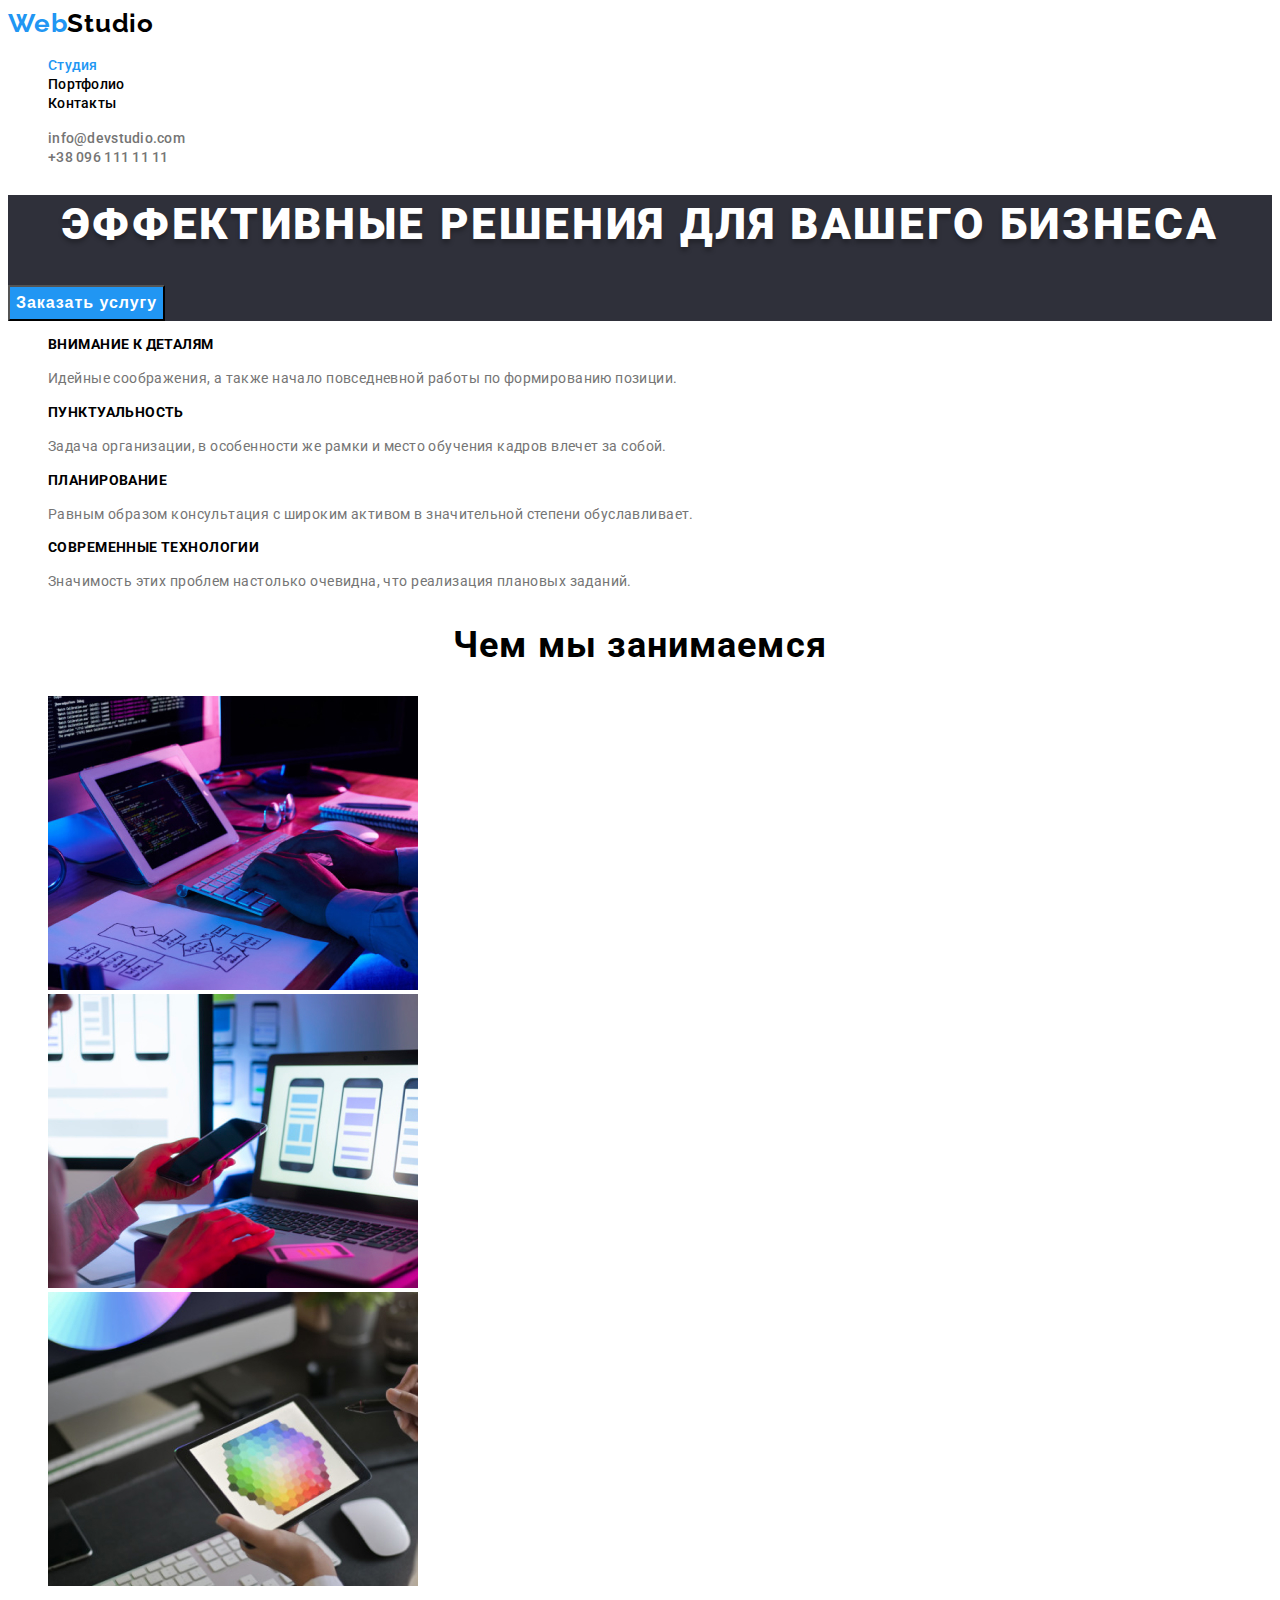
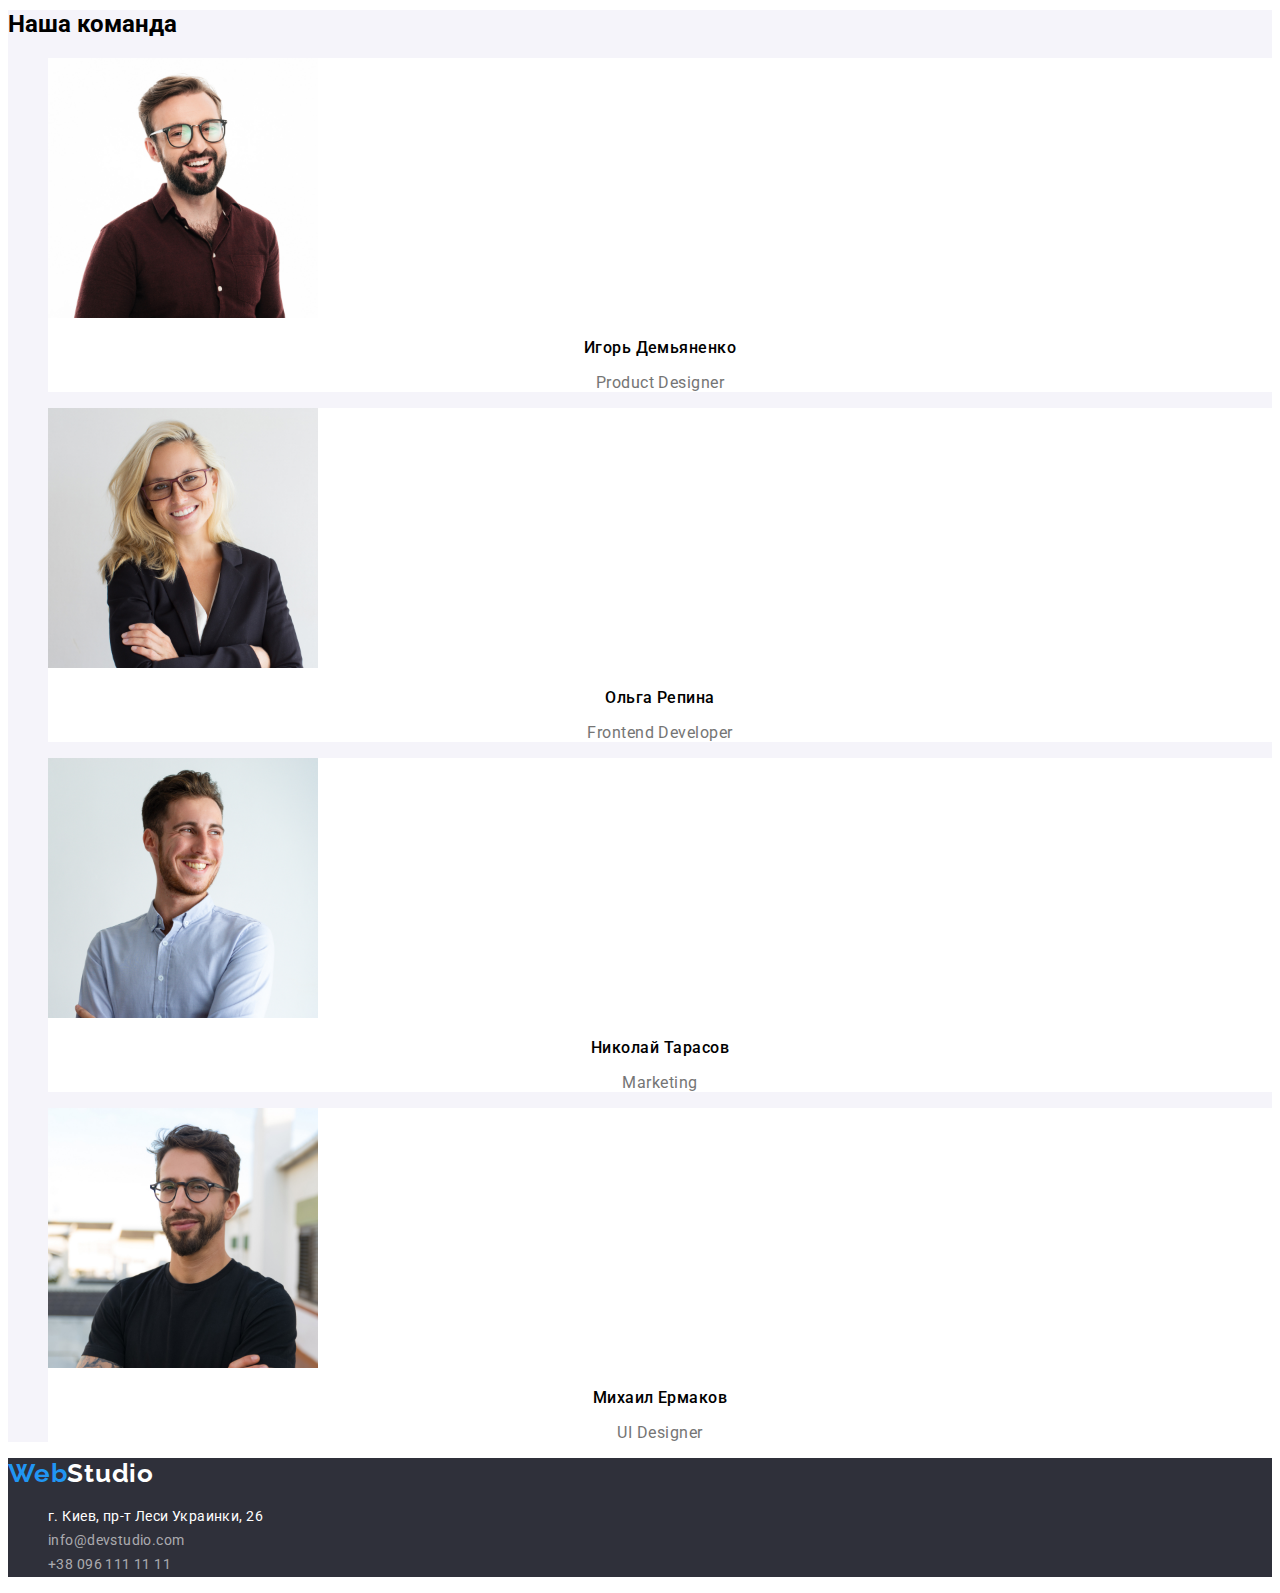
==== index.html @ 1c113f33 "Копирование ДЗ-2" ====
<!DOCTYPE html>
<html lang="ru">
<head>
    <meta charset="UTF-8">
    <meta http-equiv="X-UA-Compatible" content="IE=edge">
    <meta name="viewport" content="width=device-width, initial-scale=1.0">
    <title>Вебстудия</title>
    <link rel="preconnect" href="https://fonts.gstatic.com">
    <link href="https://fonts.googleapis.com/css2?family=Raleway:wght@700&family=Roboto:wght@400;500;700;900&display=swap"
        rel="stylesheet">
    <link rel="stylesheet" href="https://cdnjs.cloudflare.com/ajax/libs/modern-normalize/1.0.0/modern-normalize.css"
        integrity="sha512-Zx6MlUMKSVJoQ+83OwhdILe8cSEsCzfqThJd7J/VA2UrK6Ctj85p+xzqfyuNXE5B1k25uUdmJ2OzItbBy9GHAQ=="
        crossorigin="anonymous" />
    <link rel="stylesheet" href="./css/styles.css">
</head>
<body>
    <!-- Шапка сайта -->
    <header class="top-header">
       
        <nav class="header-nav">
            <a class="logo link" href="./index.html" lang="en"><span class="logo-web">Web</span>Studio</a>

            <ul class="nav-list list">
                <li class="nav-item"><a class="nav-link current link" href="./index.html">Студия</a></li>
                <li class="nav-item"><a class="nav-link link" href="./portfolio.html">Портфолио</a></li>
                <li class="nav-item"><a class="nav-link link" href="">Контакты</a></li>
            </ul>
        </nav>

        <ul class="list contact-list">
            <li><a class="mail-link link" href="mailto:info@devstudio.com" lang="en">info@devstudio.com</a></li>
            <li><a class="tell-link link" href="tel:+380961111111">+38 096 111 11 11</a></li>
        </ul>
    </header>

    <main class="main">
        <!-- Герой -->
        <section class="herro">
            <h1 class="herro-title">Эффективные решения для вашего бизнеса</h1>
            <button class="modal-btn" type="button">Заказать услугу</button>
        </section>

        <!-- Преимущества -->
        <section class="feature">
            <h2 hidden>Наши приемущества</h2>    
            <ul class="feature-item list">
                <li class="feature-block">
                    <h3 class="feature-title">Внимание к деталям</h3>
                    <p class="feature-text">
                        Идейные соображения, а также начало повседневной работы по формированию позиции.
                    </p>
                </li>

                <li class="feature-block">
                    <h3 class="feature-title">Пунктуальность</h3>
                    <p class="feature-text">
                        Задача организации, в особенности же рамки и место обучения кадров влечет за собой.
                    </p>
                </li>

                <li class="feature-block">
                    <h3 class="feature-title">Планирование</h3>
                    <p class="feature-text">
                        Равным образом консультация с широким активом в значительной степени обуславливает.
                    </p>
                </li>

                <li class="feature-block">
                    <h3 class="feature-title">Современные технологии</h3>
                    <p class="feature-text">
                        Значимость этих проблем настолько очевидна, что реализация плановых заданий.
                    </p>
                </li>
            </ul>
        </section>

        <!--Чем мы занимаемся-->
        <section class="activities">
            <h2 class="activities-title">Чем мы занимаемся</h2>

            <ul class="activities-list list">
                <li>
                    <img src="./images/index/direction1.jpg" alt="Пишет код на комьпютере" width="370" height="294">
                </li>
                <li>
                    <img src="./images/index/direction2.jpg" alt="Пишет код для телефона" width="370" height="294">
                </li>
                <li>
                    <img src="./images/index/direction3.jpg" alt="Работает на планшете" width="370" height="294">
                </li>
            </ul>
        </section>

        <!--Наша команда-->
        <section class="team">
            <h2 class="team-title">Наша команда</h2>

            <ul class="team-list list">
                <li class="team-item">
                    <a class="team-link link" href="">
                        <img src="./images/index/team1.jpg" alt="фото" width="270" height="260">
                        <h3 class="team-name">Игорь Демьяненко</h3>
                        <p class="team-position" lang="en">Product Designer</p>
                    </a>
                </li>

                <li class="team-item">
                    <a class="team-link link" href="">
                        <img src="./images/index/team2.jpg" alt="фото Ольги Репиной" width="270" height="260">
                        <h3 class="team-name">Ольга Репина</h3>
                        <p class="team-position" lang="en">Frontend Developer</p>
                    </a>
                </li>

                <li class="team-item">
                    <a class="team-link link" href="">
                        <img src="./images/index/team3.jpg" alt="фото Николая Тарасова" width="270" height="260">
                        <h3 class="team-name">Николай Тарасов</h3>
                        <p class="team-position" lang="en">Marketing</p>
                    </a>
                </li>

                <li class="team-link team-item">
                    <a class="link" href="">
                        <img src="./images/index/team4.jpg" alt="фото Михаила Ермакова" width="270" height="260">
                        <h3 class="team-name">Михаил Ермаков</h3>
                        <p class="team-position"
                         lang="en">UI Designer</p>
                    </a>
                </li>
            </ul>
        </section>
    </main>

    <!-- Подвал -->
    <footer class="footer">
        <h2 hidden>Футер</h2>
        <p><a class="logo link" href="./index.html" lang="en"><span class="logo-web">Web</span><span class="logo-footer">Studio</span></a></p>
        <address class="address">
            <ul class="footer-list list">
                <li><a class="footer-link link" href="https://goo.gl/maps/F6Xvro93UMRjj7kQ9">г. Киев, пр-т Леси Украинки, 26</a></li>
                <li><a class="footer-link footer-link-contact link" href="mailto:info@devstudio.com" lang="en">info@devstudio.com</a></li>
                <li><a class="footer-link footer-link-contact link" href="tel:+380961111111">+38 096 111 11 11</a></li>
            </ul>
        </address>        
    </footer>    
</body>
</html>
---- css/styles.css ----
:root {
  --main-font: Roboto, sans-serif;
  --logo-font: Raleway, sans-serif;
  --main-color: #000000;
  --secondary-color: #757575;
  --accent-color: #2196f3;
  --herro-color: #2f303a;
  --team-background-color: #f5f4fa;
  --footer-color: #ffffff;
  --button-color: #212121;
  --background-button-color: #f5f4fa;
  --backround-footer: #2f303a;
  --footer-link-contact-color: rgba(255, 255, 255, 0.6);
}
/*общие стили*/
body {
  font-family: var(--main-font);
  color: var(--main-color);
}

/*cброс стилей*/
.link {
  text-decoration: none;
}

.list {
  list-style: none;
}

.address {
  font-style: normal;
}

/*======конец cброса стилей======*/

/*=====HEADER=======*/

/*стиль лого*/
.logo {
  font-family: var(--logo-font);
  font-weight: 700;
  font-size: 26px;
  line-height: 1.19;
  letter-spacing: 0.03em;
  color: var(--main-color);
}

/*стиль надписи веб*/
.logo-web {
  color: var(--accent-color);
}

/*стили навигации*/
.nav-link {
  font-weight: 500;
  font-size: 14px;
  line-height: 1.14;
  letter-spacing: 0.02em;
  color: var(--main-color);
}

/*активная страница*/
.current {
  color: var(--accent-color);
}

/*наведение*/
.nav-link:hover,
.nav-link:focus {
  color: var(--accent-color);
}

/*маил, тел*/
.mail-link,
.tell-link {
  font-weight: 500;
  font-size: 14px;
  line-height: 1.14;
  letter-spacing: 0.02em;
  color: var(--secondary-color);
}

/*при наведении*/
.mail-link:hover,
.mail-link:focus,
.tell-link:hover,
.tell-link:focus {
  color: var(--accent-color);
}
/*=====END HEADER*=======/

/*=====MAIN=======*/

/*герой*/
.herro {
  background-color: var(--herro-color);
}
.herro-title {
  font-weight: 900;
  font-size: 44px;
  line-height: 1.36;
  text-align: center;
  letter-spacing: 0.06em;
  text-transform: uppercase;
  color: var(--footer-color);
  text-shadow: 0px 4px 4px rgba(0, 0, 0, 0.25);
}

/*модальная кнопка*/
.modal-btn {
  font-weight: 700;
  font-size: 16px;
  line-height: 1.88;
  letter-spacing: 0.06em;
  background-color: var(--accent-color);
  color: var(--footer-color);
  cursor: pointer;
}

/*преимущества*/
.feature-title {
  font-weight: 700;
  font-size: 14px;
  line-height: 1.14;
  letter-spacing: 0.03em;
  text-transform: uppercase;
}

.feature-text {
  font-size: 14px;
  line-height: 1.71;
  letter-spacing: 0.03em;
  color: var(--secondary-color);
}
/*чем мы занимаемся*/
.activities-title {
  font-weight: 700;
  font-size: 36px;
  line-height: 1.17;
  text-align: center;
  letter-spacing: 0.03em;
}
/*члены команды*/
.team {
  background-color: var(--team-background-color);
}

.team-item {
  background-color: var(--footer-color);
}
.team-name {
  font-weight: 500;
  font-size: 16px;
  line-height: 1.19;
  text-align: center;
  letter-spacing: 0.03em;
  color: var(--main-color);
}

.team-position {
  font-size: 16px;
  line-height: 1.19;
  text-align: center;
  letter-spacing: 0.03em;
  color: var(--secondary-color);
}

/*=====END MAIN=======*/

/*=====FOOTER=========*/
.footer {
  background-color: var(--backround-footer);
}
/*цвет лого*/
.logo-footer {
  color: var(--footer-color);
}
/*адресс*/
.footer-link {
  font-size: 14px;
  line-height: 1.71;
  letter-spacing: 0.03em;
  color: var(--footer-color);
}

.footer-link-contact {
  color: var(--footer-link-contact-color);
}
/*=======END FOOTER=======*/

/*========FILTER========*/

/*стиль фильтра*/
.filter-button {
  font-family: inherit;
  font-weight: 500;
  font-size: 16px;
  line-height: 1.63;
  text-align: center;
  letter-spacing: 0.03em;
  color: var(--button-color);
  background-color: var(--background-button-color);
}

/*при наведении*/
.filter-button:hover,
.filter-button:focus {
  cursor: pointer;
  color: var(--background-button-color);
  background-color: var(--accent-color);
}
/*===========PROJECT===========*/

/*проекты названия*/
.projects-title {
  font-weight: 700;
  font-size: 18px;
  line-height: 2;
  letter-spacing: 0.06em;
  color: var(--button-color);
}

/*тип проекты*/
.projects-description {
  font-size: 16px;
  line-height: 1.88;
  letter-spacing: 0.03em;
  color: var(--secondary-color);
}
/*===========END PROJECT===========*/
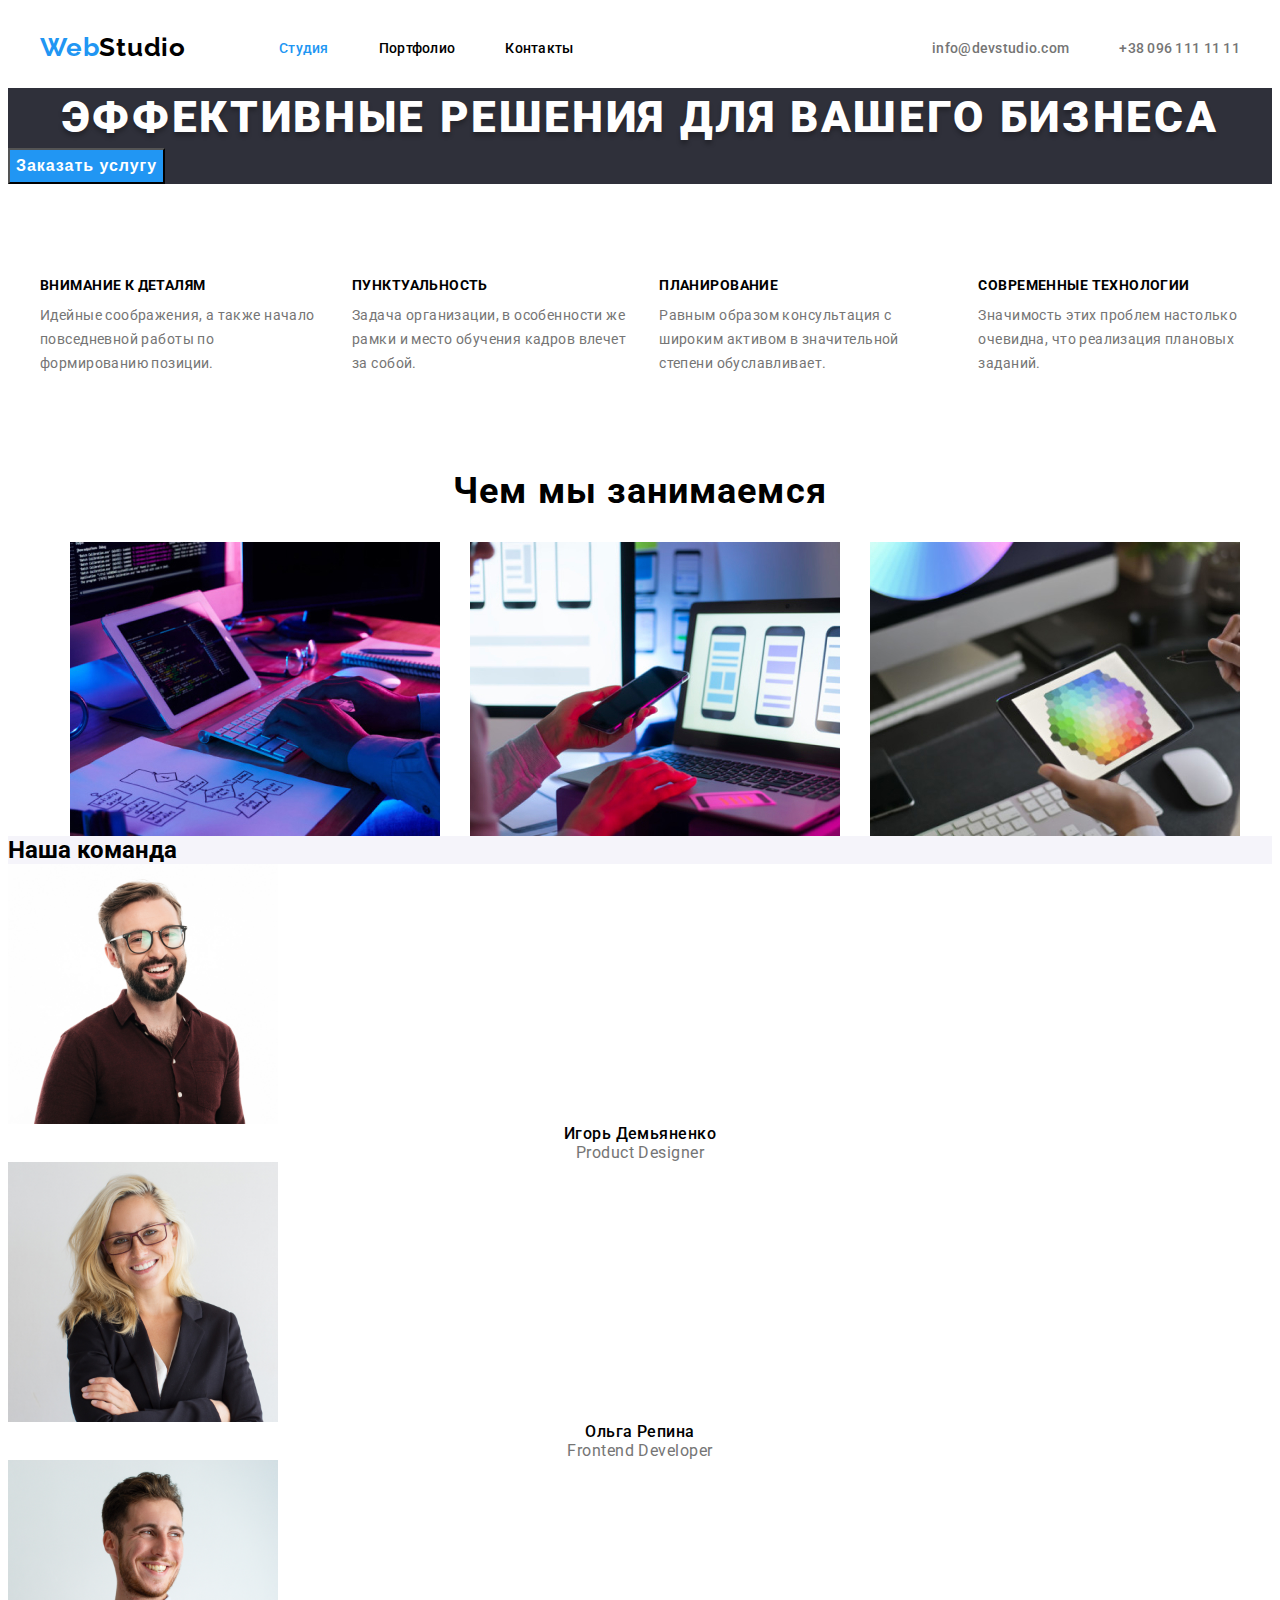
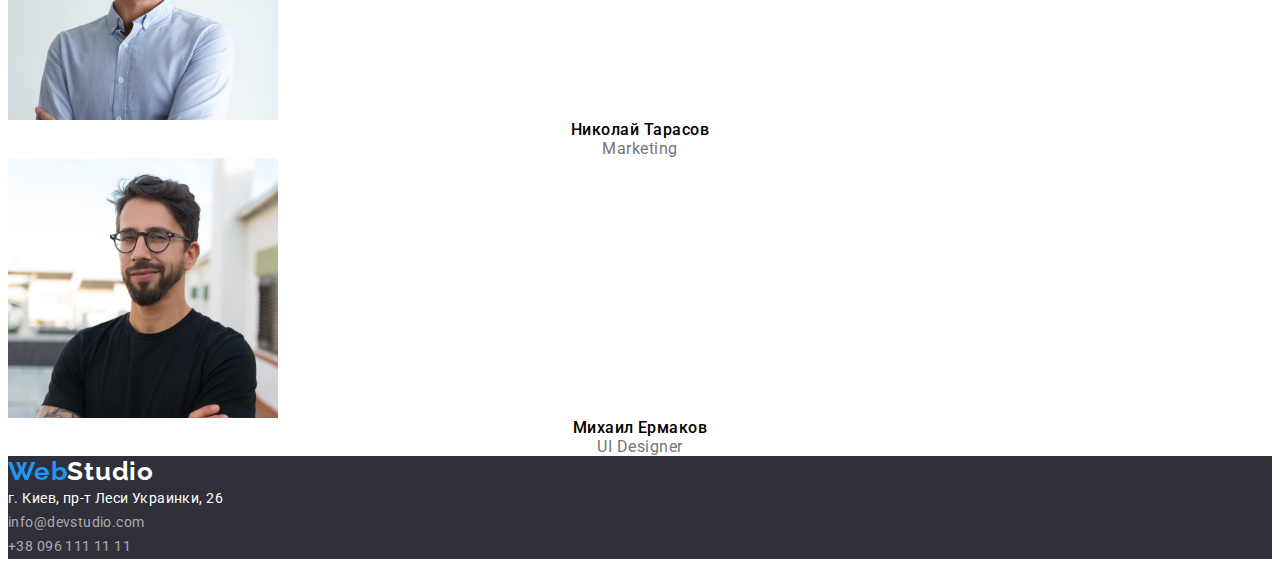
==== commit bda89c10: "Как то так" ====
--- a/index.html
+++ b/index.html
@@ -16,21 +16,24 @@
 <body>
     <!-- Шапка сайта -->
     <header class="top-header">
-       
-        <nav class="header-nav">
-            <a class="logo link" href="./index.html" lang="en"><span class="logo-web">Web</span>Studio</a>
 
-            <ul class="nav-list list">
-                <li class="nav-item"><a class="nav-link current link" href="./index.html">Студия</a></li>
-                <li class="nav-item"><a class="nav-link link" href="./portfolio.html">Портфолио</a></li>
-                <li class="nav-item"><a class="nav-link link" href="">Контакты</a></li>
+        <div class="container">
+               
+            <nav class="header-nav">
+                <a class="logo link" href="./index.html" lang="en"><span class="logo-web">Web</span>Studio</a>
+
+                <ul class="nav-list list">
+                    <li class="nav-item"><a class="nav-link current link" href="./index.html">Студия</a></li>
+                    <li class="nav-item"><a class="nav-link link" href="./portfolio.html">Портфолио</a></li>
+                    <li class="nav-item"><a class="nav-link link" href="">Контакты</a></li>
+                </ul>
+            </nav>
+
+            <ul class="list contact-list">
+                <li><a class="mail-link link" href="mailto:info@devstudio.com" lang="en">info@devstudio.com</a></li>
+                <li><a class="tell-link link" href="tel:+380961111111">+38 096 111 11 11</a></li>
             </ul>
-        </nav>
-
-        <ul class="list contact-list">
-            <li><a class="mail-link link" href="mailto:info@devstudio.com" lang="en">info@devstudio.com</a></li>
-            <li><a class="tell-link link" href="tel:+380961111111">+38 096 111 11 11</a></li>
-        </ul>
+        </div>
     </header>
 
     <main class="main">
@@ -42,53 +45,60 @@
 
         <!-- Преимущества -->
         <section class="feature">
-            <h2 hidden>Наши приемущества</h2>    
-            <ul class="feature-item list">
-                <li class="feature-block">
-                    <h3 class="feature-title">Внимание к деталям</h3>
-                    <p class="feature-text">
-                        Идейные соображения, а также начало повседневной работы по формированию позиции.
-                    </p>
-                </li>
+            <div class="container">
+                <h2 class="visually-hidden">Наши приемущества</h2>    
+                
+                <ul class="feature-item list">
+                    <li class="feature-block">
+                        <h3 class="feature-title">Внимание к деталям</h3>
+                        <p class="feature-text">
+                            Идейные соображения, а также начало повседневной работы по формированию позиции.
+                        </p>
+                    </li>
 
-                <li class="feature-block">
-                    <h3 class="feature-title">Пунктуальность</h3>
-                    <p class="feature-text">
-                        Задача организации, в особенности же рамки и место обучения кадров влечет за собой.
-                    </p>
-                </li>
+                    <li class="feature-block">
+                        <h3 class="feature-title">Пунктуальность</h3>
+                        <p class="feature-text">
+                            Задача организации, в особенности же рамки и место обучения кадров влечет за собой.
+                        </p>
+                    </li>
 
-                <li class="feature-block">
-                    <h3 class="feature-title">Планирование</h3>
-                    <p class="feature-text">
-                        Равным образом консультация с широким активом в значительной степени обуславливает.
-                    </p>
-                </li>
+                    <li class="feature-block">
+                        <h3 class="feature-title">Планирование</h3>
+                        <p class="feature-text">
+                            Равным образом консультация с широким активом в значительной степени обуславливает.
+                        </p>
+                    </li>
 
-                <li class="feature-block">
-                    <h3 class="feature-title">Современные технологии</h3>
-                    <p class="feature-text">
-                        Значимость этих проблем настолько очевидна, что реализация плановых заданий.
-                    </p>
-                </li>
-            </ul>
+                    <li class="feature-block">
+                        <h3 class="feature-title">Современные технологии</h3>
+                        <p class="feature-text">
+                            Значимость этих проблем настолько очевидна, что реализация плановых заданий.
+                        </p>
+                    </li>
+
+                    
+                </ul>
+            </div>
         </section>
 
         <!--Чем мы занимаемся-->
         <section class="activities">
-            <h2 class="activities-title">Чем мы занимаемся</h2>
-
-            <ul class="activities-list list">
-                <li>
-                    <img src="./images/index/direction1.jpg" alt="Пишет код на комьпютере" width="370" height="294">
-                </li>
-                <li>
-                    <img src="./images/index/direction2.jpg" alt="Пишет код для телефона" width="370" height="294">
-                </li>
-                <li>
-                    <img src="./images/index/direction3.jpg" alt="Работает на планшете" width="370" height="294">
-                </li>
-            </ul>
+            <div class="container">
+                <h2 class="activities-title">Чем мы занимаемся</h2>
+                
+                <ul class="activities-list list">
+                    <li>
+                        <img class="activities-list-img" src="./images/index/direction1.jpg" alt="Пишет код на комьпютере" width="370" height="294">
+                    </li>
+                    <li>
+                        <img class="activities-list-img" src="./images/index/direction2.jpg" alt="Пишет код для телефона" width="370" height="294">
+                    </li>
+                    <li>
+                        <img class="activities-list-img" src="./images/index/direction3.jpg" alt="Работает на планшете" width="370" height="294">
+                    </li>
+                </ul>
+            </div>
         </section>
 
         <!--Наша команда-->
@@ -134,7 +144,7 @@
 
     <!-- Подвал -->
     <footer class="footer">
-        <h2 hidden>Футер</h2>
+        <h2 class="visually-hidden">Подвал сайта</h2>
         <p><a class="logo link" href="./index.html" lang="en"><span class="logo-web">Web</span><span class="logo-footer">Studio</span></a></p>
         <address class="address">
             <ul class="footer-list list">
--- a/css/styles.css
+++ b/css/styles.css
@@ -11,7 +11,10 @@
   --background-button-color: #f5f4fa;
   --backround-footer: #2f303a;
   --footer-link-contact-color: rgba(255, 255, 255, 0.6);
-}
+  --section-pt: 94px;
+  --section-pb: 94px;
+}
+
 /*общие стили*/
 body {
   font-family: var(--main-font);
@@ -31,11 +34,51 @@
   font-style: normal;
 }
 
+h1,
+h2,
+h3,
+h4,
+h5,
+h6,
+p {
+  margin: 0;
+}
+
+ul,
+ol {
+  margin: 0;
+  padding: 0;
+}
+
+img {
+  display: block;
+}
+
+/*Скрытые заголовки*/
+.visually-hidden {
+  position: absolute !important;
+  clip: rect(1px 1px 1px 1px); /* IE6, IE7 */
+  clip: rect(1px, 1px, 1px, 1px);
+  padding: 0 !important;
+  border: 0 !important;
+  height: 1px !important;
+  width: 1px !important;
+  overflow: hidden;
+}
+/*Конец скрытых заголовков*/
 /*======конец cброса стилей======*/
 
 /*=====HEADER=======*/
 
+.container {
+  width: 1200px;
+  margin: 0 auto;
+  padding-left: 15px;
+  padding-right: 15px;
+}
+
 /*стиль лого*/
+
 .logo {
   font-family: var(--logo-font);
   font-weight: 700;
@@ -51,6 +94,42 @@
 }
 
 /*стили навигации*/
+.top-header {
+  padding-top: 24px;
+  padding-bottom: 25px;
+}
+.top-header .container {
+  display: flex;
+  align-items: center;
+}
+
+.header-nav {
+  display: flex;
+  align-items: center;
+}
+
+.nav-list {
+  display: flex;
+  align-items: center;
+}
+
+.contact-list {
+  display: flex;
+  margin-left: auto;
+  align-items: center;
+}
+.tell-link {
+  margin-left: 50px;
+}
+
+.logo {
+  margin-right: 93px;
+}
+
+.nav-item {
+  margin-right: 50px;
+}
+
 .nav-link {
   font-weight: 500;
   font-size: 14px;
@@ -118,7 +197,29 @@
 }
 
 /*преимущества*/
+
+.feature {
+  padding-top: var(--section-pt);
+  padding-bottom: var(--section-pb);
+}
+
+.feature-item {
+  display: flex;
+  /*justify-content: space-between;*/
+  /*flex-basis: calc(100% / 4 - 30px);*/
+  /*flex-wrap: wrap;*/
+  margin-left: -30px;
+  margin-top: -30px;
+}
+
+.feature-block {
+  margin-left: 30px;
+  margin-top: 30px;
+  flex-basis: (100% / 4 - 30px);
+}
+
 .feature-title {
+  margin-bottom: 10px;
   font-weight: 700;
   font-size: 14px;
   line-height: 1.14;
@@ -140,6 +241,17 @@
   text-align: center;
   letter-spacing: 0.03em;
 }
+
+.activities-list {
+  display: flex;
+}
+
+.activities-list-img {
+  margin-left: 30px;
+  margin-top: 30px;
+  flex-basis: (100% / 3 - 30px);
+}
+
 /*члены команды*/
 .team {
   background-color: var(--team-background-color);
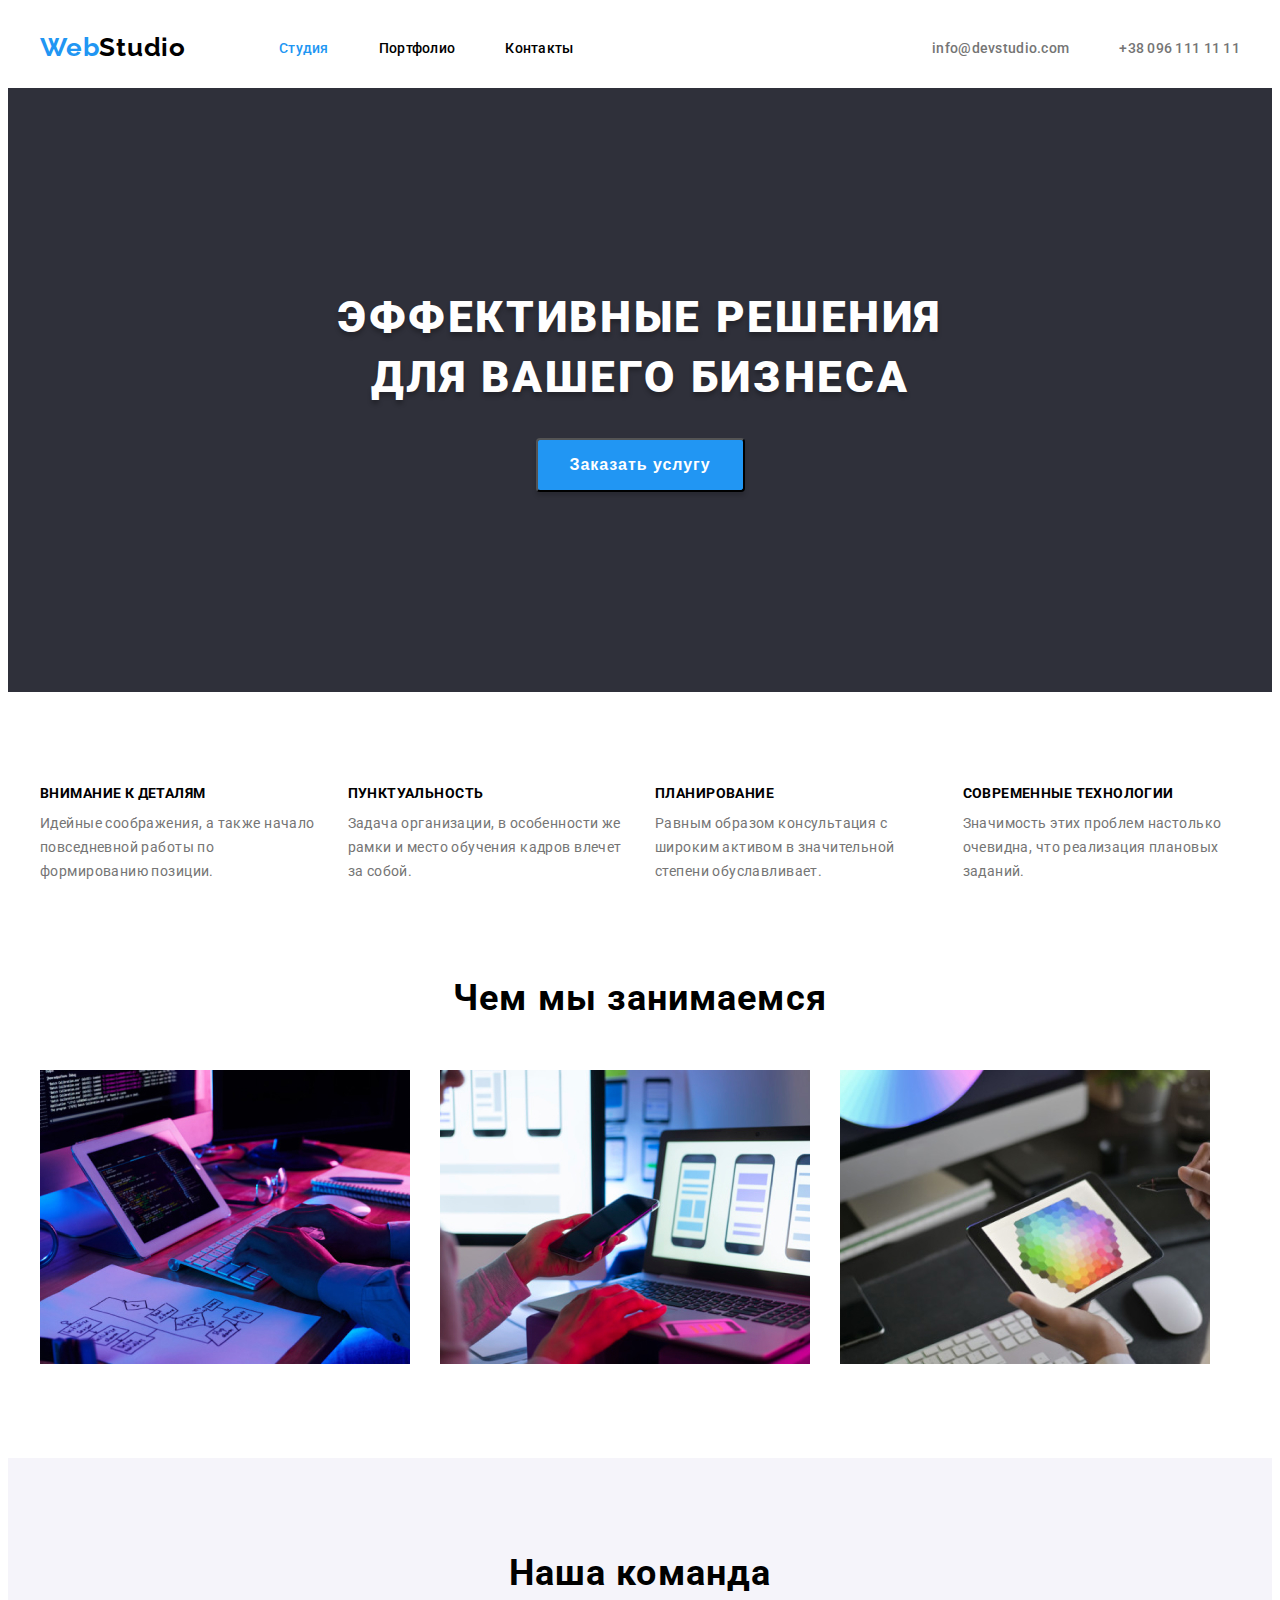
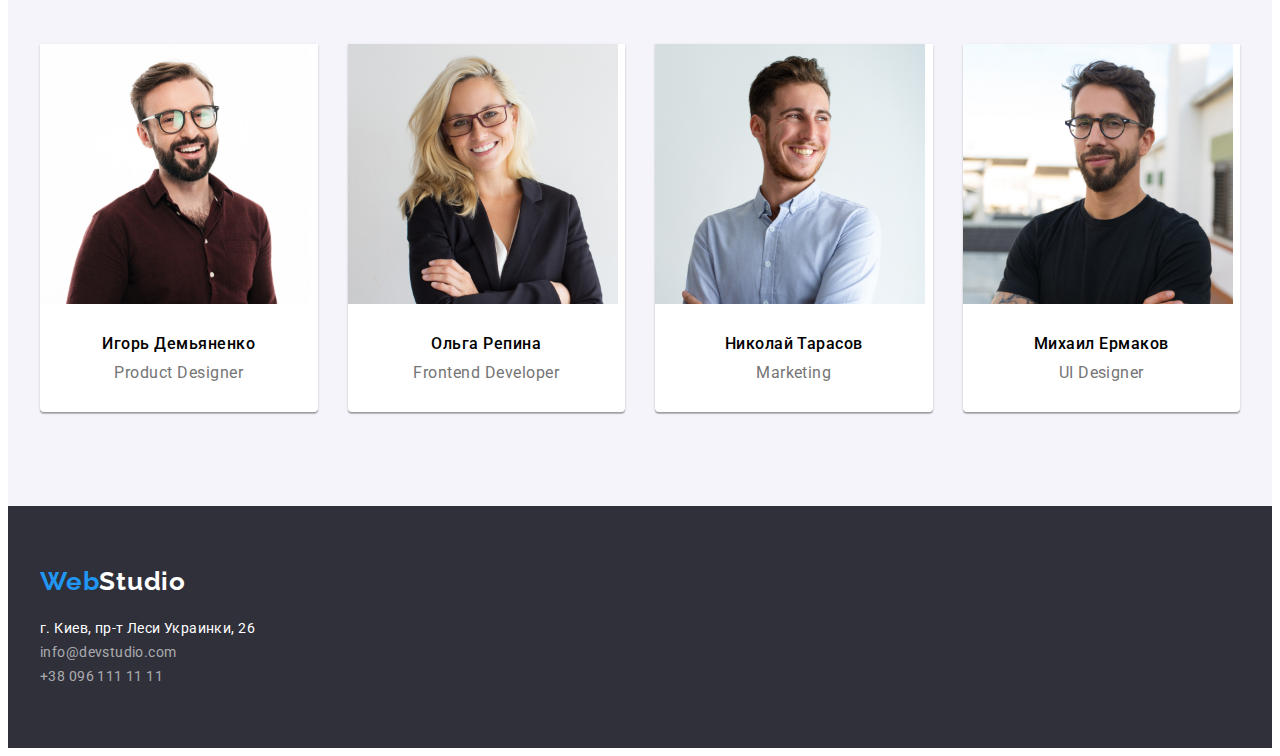
==== commit 41cbb076: "Первая здача)" ====
--- a/index.html
+++ b/index.html
@@ -39,8 +39,10 @@
     <main class="main">
         <!-- Герой -->
         <section class="herro">
-            <h1 class="herro-title">Эффективные решения для вашего бизнеса</h1>
-            <button class="modal-btn" type="button">Заказать услугу</button>
+            <div class="container">
+                <h1 class="herro-title">Эффективные решения <br>для вашего бизнеса</h1>
+                <button class="modal-btn" type="button">Заказать услугу</button>
+            </div>
         </section>
 
         <!-- Преимущества -->
@@ -103,6 +105,7 @@
 
         <!--Наша команда-->
         <section class="team">
+            <div class="container">
             <h2 class="team-title">Наша команда</h2>
 
             <ul class="team-list list">
@@ -139,20 +142,25 @@
                     </a>
                 </li>
             </ul>
+            </div>
         </section>
     </main>
 
     <!-- Подвал -->
     <footer class="footer">
-        <h2 class="visually-hidden">Подвал сайта</h2>
-        <p><a class="logo link" href="./index.html" lang="en"><span class="logo-web">Web</span><span class="logo-footer">Studio</span></a></p>
-        <address class="address">
-            <ul class="footer-list list">
-                <li><a class="footer-link link" href="https://goo.gl/maps/F6Xvro93UMRjj7kQ9">г. Киев, пр-т Леси Украинки, 26</a></li>
-                <li><a class="footer-link footer-link-contact link" href="mailto:info@devstudio.com" lang="en">info@devstudio.com</a></li>
-                <li><a class="footer-link footer-link-contact link" href="tel:+380961111111">+38 096 111 11 11</a></li>
-            </ul>
-        </address>        
+        <div class="container">
+            <h2 class="visually-hidden">Подвал сайта</h2>
+            
+            <p><a class="logo link" href="./index.html" lang="en"><span class="logo-web">Web</span><span class="logo-footer">Studio</span></a></p>
+            
+            <address class="address">
+                <ul class="footer-list list">
+                    <li><a class="footer-link footer-link-address link" href="https://goo.gl/maps/F6Xvro93UMRjj7kQ9">г. Киев, пр-т Леси Украинки, 26</a></li>
+                    <li><a class="footer-link footer-link-mail link" href="mailto:info@devstudio.com" lang="en">info@devstudio.com</a></li>
+                    <li><a class="footer-link footer-link-contact link" href="tel:+380961111111">+38 096 111 11 11</a></li>
+                </ul>
+            </address>
+        </div>
     </footer>    
 </body>
 </html>--- a/css/styles.css
+++ b/css/styles.css
@@ -80,6 +80,8 @@
 /*стиль лого*/
 
 .logo {
+  padding-top: 24px;
+  padding-bottom: 25px;
   font-family: var(--logo-font);
   font-weight: 700;
   font-size: 26px;
@@ -94,10 +96,11 @@
 }
 
 /*стили навигации*/
-.top-header {
-  padding-top: 24px;
-  padding-bottom: 25px;
-}
+
+.top-header-portfolio {
+  border-bottom: 1px solid #ececec;
+}
+
 .top-header .container {
   display: flex;
   align-items: center;
@@ -131,6 +134,8 @@
 }
 
 .nav-link {
+  padding-top: 32px;
+  padding-bottom: 32px;
   font-weight: 500;
   font-size: 14px;
   line-height: 1.14;
@@ -152,6 +157,8 @@
 /*маил, тел*/
 .mail-link,
 .tell-link {
+  padding-top: 32px;
+  padding-bottom: 32px;
   font-weight: 500;
   font-size: 14px;
   line-height: 1.14;
@@ -173,8 +180,17 @@
 /*герой*/
 .herro {
   background-color: var(--herro-color);
-}
+  padding-top: 200px;
+  padding-bottom: 200px;
+  margin-left: auto;
+  margin-right: auto;
+}
+
 .herro-title {
+  display: block;
+  margin-left: auto;
+  margin-right: auto;
+  margin-bottom: 30px;
   font-weight: 900;
   font-size: 44px;
   line-height: 1.36;
@@ -187,6 +203,16 @@
 
 /*модальная кнопка*/
 .modal-btn {
+  display: block;
+  margin-left: auto;
+  margin-right: auto;
+  padding-left: 32px;
+  padding-right: 32px;
+  padding-top: 10px;
+  padding-bottom: 10px;
+  box-shadow: 0px 4px 4px rgba(0, 0, 0, 0.15);
+  border-radius: 4px;
+
   font-weight: 700;
   font-size: 16px;
   line-height: 1.88;
@@ -200,14 +226,10 @@
 
 .feature {
   padding-top: var(--section-pt);
-  padding-bottom: var(--section-pb);
 }
 
 .feature-item {
   display: flex;
-  /*justify-content: space-between;*/
-  /*flex-basis: calc(100% / 4 - 30px);*/
-  /*flex-wrap: wrap;*/
   margin-left: -30px;
   margin-top: -30px;
 }
@@ -215,7 +237,7 @@
 .feature-block {
   margin-left: 30px;
   margin-top: 30px;
-  flex-basis: (100% / 4 - 30px);
+  flex-basis: calc((100% - 90px) / 4);
 }
 
 .feature-title {
@@ -234,7 +256,13 @@
   color: var(--secondary-color);
 }
 /*чем мы занимаемся*/
+
+.activities {
+  padding-top: var(--section-pt);
+  padding-bottom: var(--section-pb);
+}
 .activities-title {
+  margin-bottom: 50px;
   font-weight: 700;
   font-size: 36px;
   line-height: 1.17;
@@ -244,23 +272,55 @@
 
 .activities-list {
   display: flex;
+  margin-left: -30px;
+  margin-top: -30px;
 }
 
 .activities-list-img {
   margin-left: 30px;
   margin-top: 30px;
-  flex-basis: (100% / 3 - 30px);
+  flex-basis: calc((100% - 60px) / 3);
 }
 
 /*члены команды*/
 .team {
   background-color: var(--team-background-color);
+  padding-top: var(--section-pt);
+  padding-bottom: var(--section-pb);
+}
+
+.team-title {
+  display: block;
+
+  margin-bottom: 50px;
+  font-weight: 700;
+  font-size: 36px;
+  line-height: 1.17;
+  text-align: center;
+  letter-spacing: 0.03em;
+}
+
+.team-list {
+  display: flex;
+  margin-left: -30px;
+  margin-top: -30px;
+}
+
+.team-item {
+  margin-left: 30px;
+  margin-top: 30px;
+  flex-basis: calc((100% - 90px) / 4);
+
+  box-shadow: 0px 1px 3px rgba(0, 0, 0, 0.12), 0px 1px 1px rgba(0, 0, 0, 0.14),
+    0px 2px 1px rgba(0, 0, 0, 0.2);
+  border-radius: 0px 0px 4px 4px;
 }
 
 .team-item {
   background-color: var(--footer-color);
 }
 .team-name {
+  margin-top: 30px;
   font-weight: 500;
   font-size: 16px;
   line-height: 1.19;
@@ -270,6 +330,8 @@
 }
 
 .team-position {
+  margin-top: 10px;
+  margin-bottom: 30px;
   font-size: 16px;
   line-height: 1.19;
   text-align: center;
@@ -282,6 +344,12 @@
 /*=====FOOTER=========*/
 .footer {
   background-color: var(--backround-footer);
+  padding-top: 60px;
+}
+
+.address {
+  margin-top: 20px;
+  padding-bottom: 60px;
 }
 /*цвет лого*/
 .logo-footer {
@@ -295,6 +363,12 @@
   color: var(--footer-color);
 }
 
+.footer-link-mail,
+.footer-link-address {
+  margin-bottom: 9px;
+}
+
+.footer-link-mail,
 .footer-link-contact {
   color: var(--footer-link-contact-color);
 }
@@ -303,7 +377,21 @@
 /*========FILTER========*/
 
 /*стиль фильтра*/
+
+.filter-list {
+  display: flex;
+  justify-content: center;
+  padding-top: var(--section-pt);
+  margin-bottom: 50px;
+}
+
 .filter-button {
+  min-width: 73px;
+  padding-left: 22px;
+  padding-right: 22px;
+  padding-top: 6px;
+  padding-bottom: 6px;
+  border: none;
   font-family: inherit;
   font-weight: 500;
   font-size: 16px;
@@ -312,6 +400,10 @@
   letter-spacing: 0.03em;
   color: var(--button-color);
   background-color: var(--background-button-color);
+}
+
+.filter-item:not(:last-child) {
+  margin-right: 8px;
 }
 
 /*при наведении*/
@@ -324,7 +416,32 @@
 /*===========PROJECT===========*/
 
 /*проекты названия*/
+
+.projects-list {
+  display: flex;
+  flex-wrap: wrap;
+  margin-left: -30px;
+  margin-top: -30px;
+  padding-bottom: var(--section-pb);
+  flex-basis: calc((100% - 60px) / 3);
+}
+
+.projects-item {
+  margin-left: 30px;
+  margin-top: 30px;
+  /*border: 1px solid #eeeeee;*/
+}
+
+.projects-title-name {
+  padding-left: 24px;
+  padding-right: 24px;
+  padding-top: 20px;
+  padding-bottom: 20px;
+  border: 1px solid #eeeeee;
+}
+
 .projects-title {
+  margin-bottom: 4px;
   font-weight: 700;
   font-size: 18px;
   line-height: 2;
@@ -334,6 +451,7 @@
 
 /*тип проекты*/
 .projects-description {
+  display: inline-block;
   font-size: 16px;
   line-height: 1.88;
   letter-spacing: 0.03em;
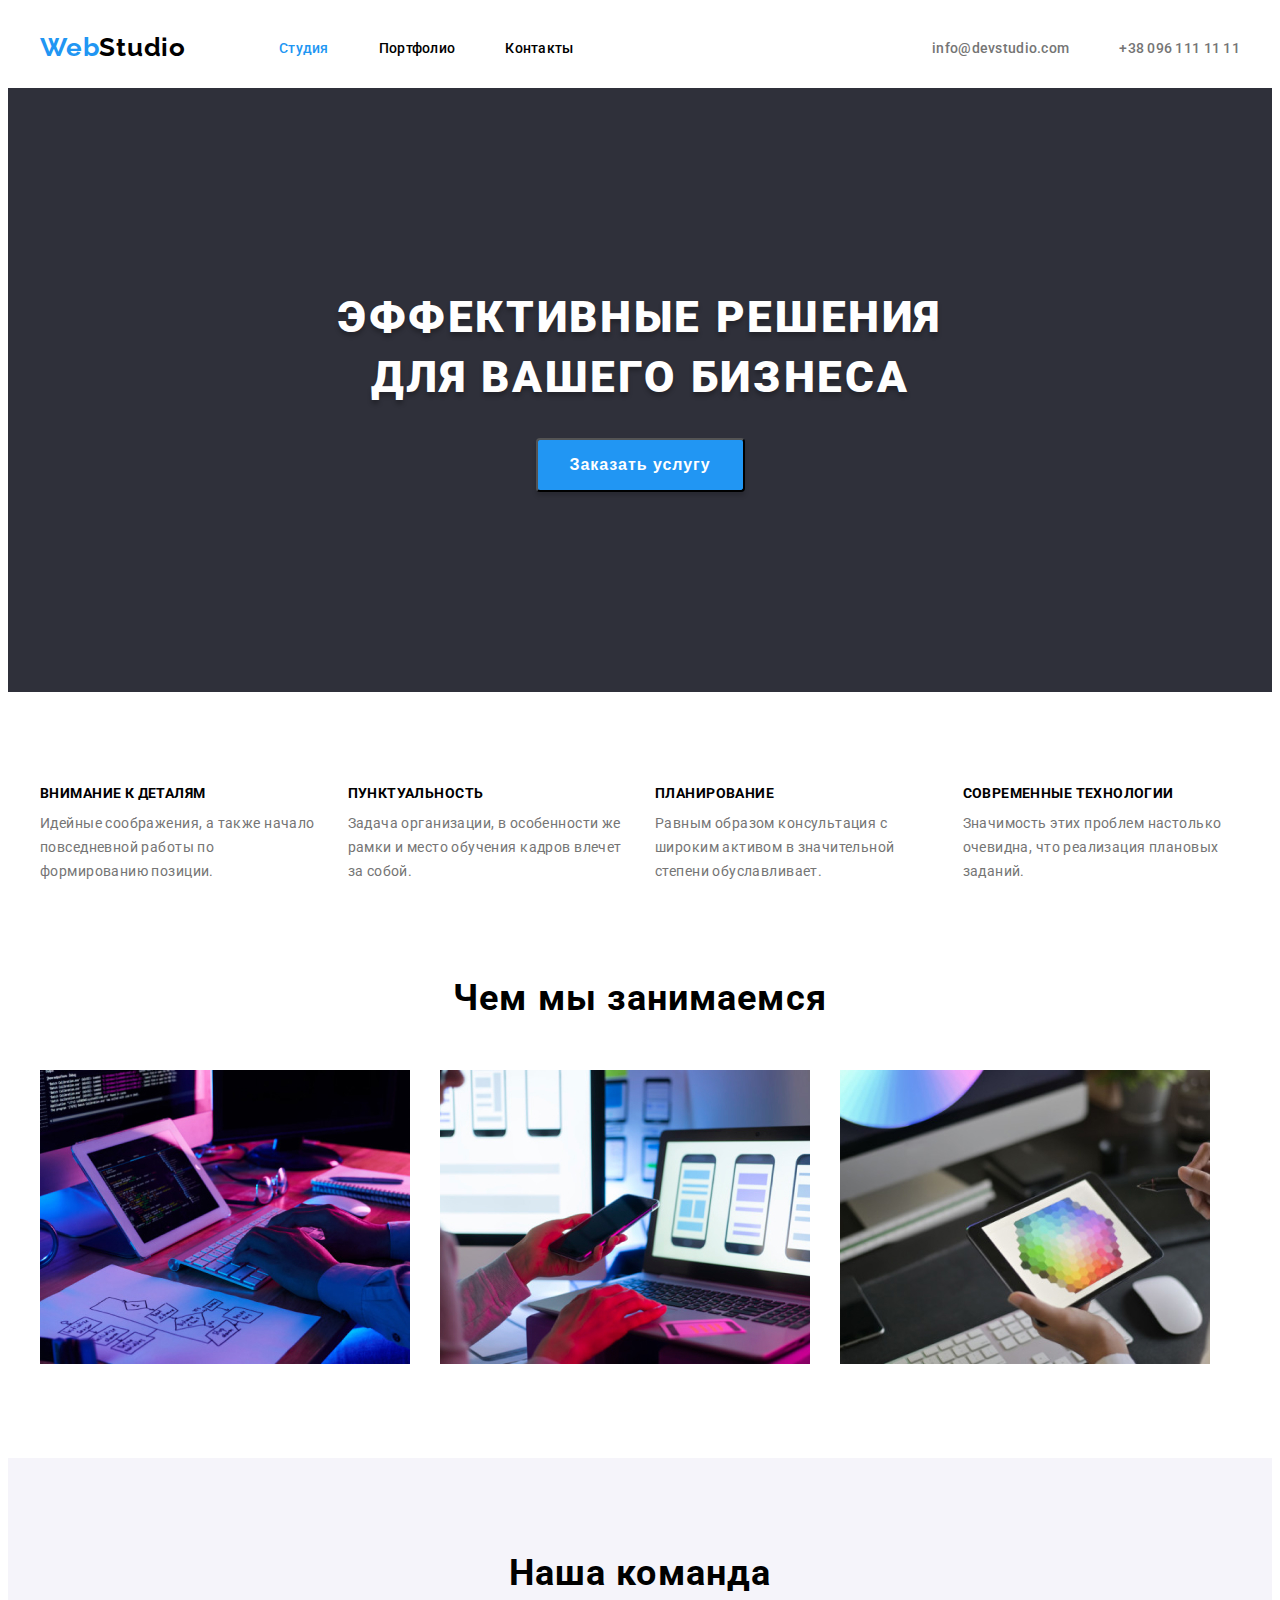
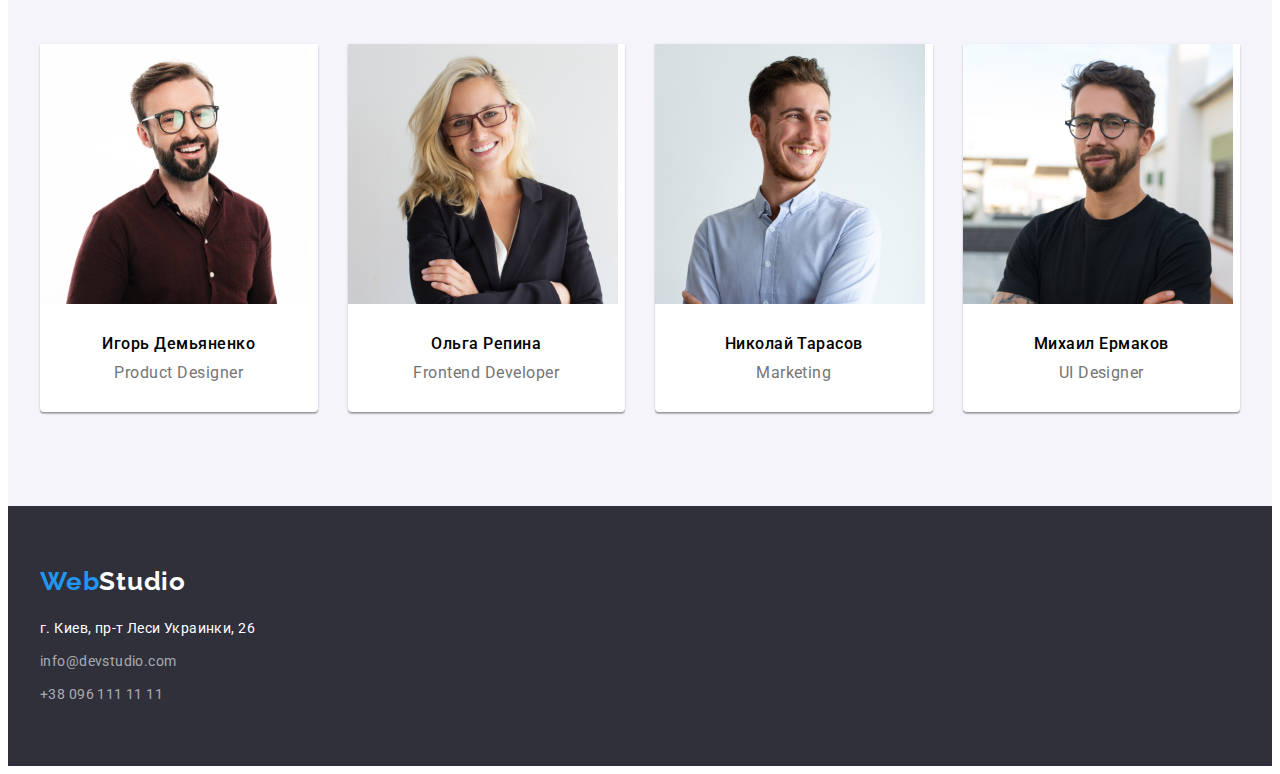
==== commit 9664814f: "6 исправление" ====
--- a/index.html
+++ b/index.html
@@ -20,7 +20,7 @@
         <div class="container">
                
             <nav class="header-nav">
-                <a class="logo link" href="./index.html" lang="en"><span class="logo-web">Web</span>Studio</a>
+                <a class="logo logo-header link" href="./index.html" lang="en"><span class="logo-web">Web</span>Studio</a>
 
                 <ul class="nav-list list">
                     <li class="nav-item"><a class="nav-link current link" href="./index.html">Студия</a></li>
@@ -30,8 +30,8 @@
             </nav>
 
             <ul class="list contact-list">
-                <li><a class="mail-link link" href="mailto:info@devstudio.com" lang="en">info@devstudio.com</a></li>
-                <li><a class="tell-link link" href="tel:+380961111111">+38 096 111 11 11</a></li>
+                <li class="contact-item"><a class="mail-link link" href="mailto:info@devstudio.com" lang="en">info@devstudio.com</a></li>
+                <li class="contact-item"><a class="tell-link link" href="tel:+380961111111">+38 096 111 11 11</a></li>
             </ul>
         </div>
     </header>
@@ -112,33 +112,40 @@
                 <li class="team-item">
                     <a class="team-link link" href="">
                         <img src="./images/index/team1.jpg" alt="фото" width="270" height="260">
-                        <h3 class="team-name">Игорь Демьяненко</h3>
-                        <p class="team-position" lang="en">Product Designer</p>
+                        <div class="team-info">
+                            <h3 class="team-name">Игорь Демьяненко</h3>
+                            <p class="team-position" lang="en">Product Designer</p>
+                        </div>
                     </a>
                 </li>
 
                 <li class="team-item">
                     <a class="team-link link" href="">
                         <img src="./images/index/team2.jpg" alt="фото Ольги Репиной" width="270" height="260">
-                        <h3 class="team-name">Ольга Репина</h3>
-                        <p class="team-position" lang="en">Frontend Developer</p>
+                        <div class="team-info">
+                            <h3 class="team-name">Ольга Репина</h3>
+                            <p class="team-position" lang="en">Frontend Developer</p>
+                        </div>
                     </a>
                 </li>
 
                 <li class="team-item">
                     <a class="team-link link" href="">
                         <img src="./images/index/team3.jpg" alt="фото Николая Тарасова" width="270" height="260">
-                        <h3 class="team-name">Николай Тарасов</h3>
-                        <p class="team-position" lang="en">Marketing</p>
+                        <div class="team-info">
+                            <h3 class="team-name">Николай Тарасов</h3>
+                            <p class="team-position" lang="en">Marketing</p>
+                        </div>
                     </a>
                 </li>
 
                 <li class="team-link team-item">
                     <a class="link" href="">
                         <img src="./images/index/team4.jpg" alt="фото Михаила Ермакова" width="270" height="260">
-                        <h3 class="team-name">Михаил Ермаков</h3>
-                        <p class="team-position"
-                         lang="en">UI Designer</p>
+                       <div class="team-info">
+                            <h3 class="team-name">Михаил Ермаков</h3>
+                            <p class="team-position" lang="en">UI Designer</p>
+                       </div>
                     </a>
                 </li>
             </ul>
@@ -151,13 +158,13 @@
         <div class="container">
             <h2 class="visually-hidden">Подвал сайта</h2>
             
-            <p><a class="logo link" href="./index.html" lang="en"><span class="logo-web">Web</span><span class="logo-footer">Studio</span></a></p>
+            <a class="logo logo-footer link" href="./index.html" lang="en"><span class="logo-web">Web</span><span class="logo-footer-color">Studio</span></a>
             
             <address class="address">
                 <ul class="footer-list list">
-                    <li><a class="footer-link footer-link-address link" href="https://goo.gl/maps/F6Xvro93UMRjj7kQ9">г. Киев, пр-т Леси Украинки, 26</a></li>
-                    <li><a class="footer-link footer-link-mail link" href="mailto:info@devstudio.com" lang="en">info@devstudio.com</a></li>
-                    <li><a class="footer-link footer-link-contact link" href="tel:+380961111111">+38 096 111 11 11</a></li>
+                    <li class="footer-list-item"><a class="footer-link footer-link-address link" href="https://goo.gl/maps/F6Xvro93UMRjj7kQ9">г. Киев, пр-т Леси Украинки, 26</a></li>
+                    <li class="footer-list-item"><a class="footer-link footer-link-mail link" href="mailto:info@devstudio.com" lang="en">info@devstudio.com</a></li>
+                    <li class="footer-list-item"><a class="footer-link footer-link-contact link" href="tel:+380961111111">+38 096 111 11 11</a></li>
                 </ul>
             </address>
         </div>
--- a/css/styles.css
+++ b/css/styles.css
@@ -80,14 +80,18 @@
 /*стиль лого*/
 
 .logo {
+  font-family: var(--logo-font);
+  font-weight: 700;
+  font-size: 26px;
+  line-height: 1.19;
+  letter-spacing: 0.03em;
+  color: var(--main-color);
+}
+
+.logo-header {
   padding-top: 24px;
   padding-bottom: 25px;
-  font-family: var(--logo-font);
-  font-weight: 700;
-  font-size: 26px;
-  line-height: 1.19;
-  letter-spacing: 0.03em;
-  color: var(--main-color);
+  margin-right: 93px;
 }
 
 /*стиль надписи веб*/
@@ -121,15 +125,11 @@
   margin-left: auto;
   align-items: center;
 }
-.tell-link {
+.contact-item:not(:first-child) {
   margin-left: 50px;
 }
 
-.logo {
-  margin-right: 93px;
-}
-
-.nav-item {
+.nav-item:not(:last-child) {
   margin-right: 50px;
 }
 
@@ -319,8 +319,14 @@
 .team-item {
   background-color: var(--footer-color);
 }
+
+.team-info {
+  padding-top: 30px;
+  padding-bottom: 30px;
+  padding-left: 30px;
+  padding-right: 30px;
+}
 .team-name {
-  margin-top: 30px;
   font-weight: 500;
   font-size: 16px;
   line-height: 1.19;
@@ -331,7 +337,6 @@
 
 .team-position {
   margin-top: 10px;
-  margin-bottom: 30px;
   font-size: 16px;
   line-height: 1.19;
   text-align: center;
@@ -345,14 +350,14 @@
 .footer {
   background-color: var(--backround-footer);
   padding-top: 60px;
+  padding-bottom: 60px;
 }
 
 .address {
   margin-top: 20px;
-  padding-bottom: 60px;
-}
-/*цвет лого*/
-.logo-footer {
+}
+
+.logo-footer-color {
   color: var(--footer-color);
 }
 /*адресс*/
@@ -363,8 +368,7 @@
   color: var(--footer-color);
 }
 
-.footer-link-mail,
-.footer-link-address {
+.footer-list-item:not(:last-child) {
   margin-bottom: 9px;
 }
 
@@ -437,7 +441,9 @@
   padding-right: 24px;
   padding-top: 20px;
   padding-bottom: 20px;
-  border: 1px solid #eeeeee;
+  border-left: 1px solid #eeeeee;
+  border-bottom: 1px solid #eeeeee;
+  border-right: 1px solid #eeeeee;
 }
 
 .projects-title {
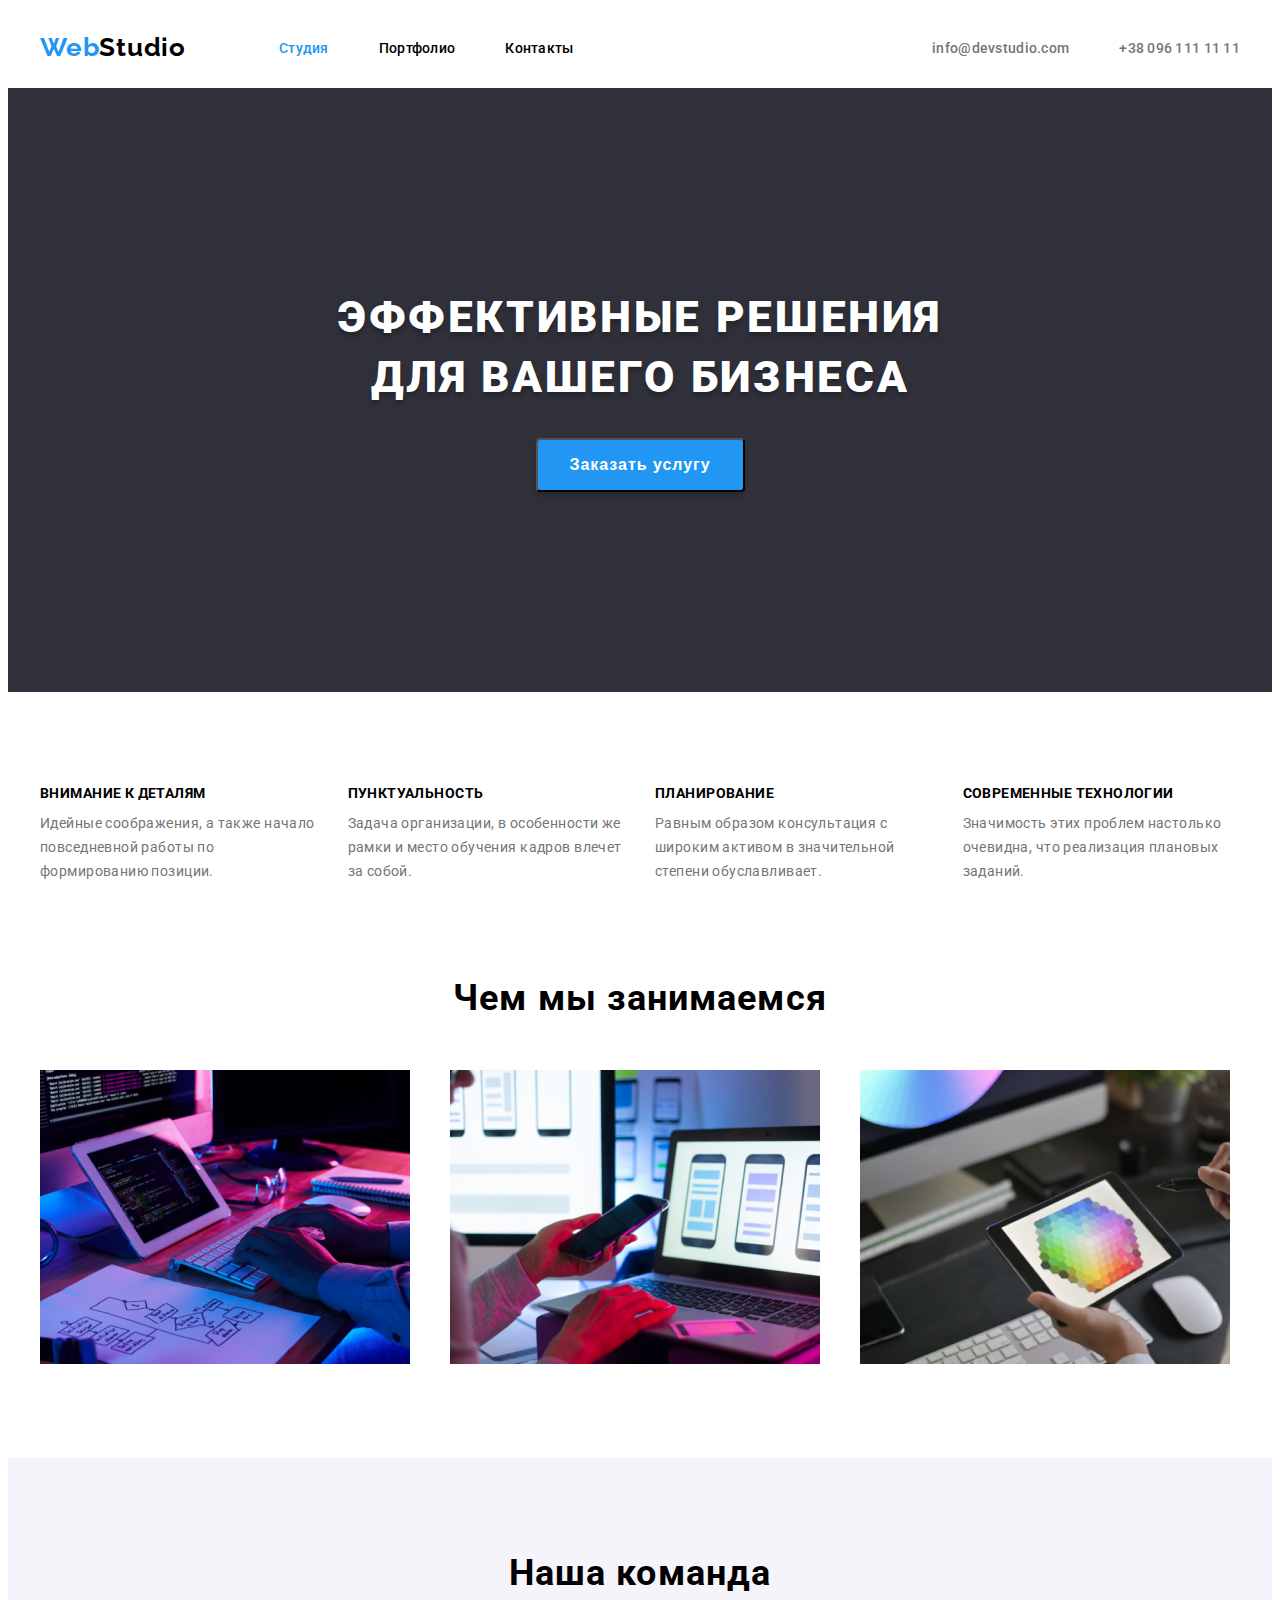
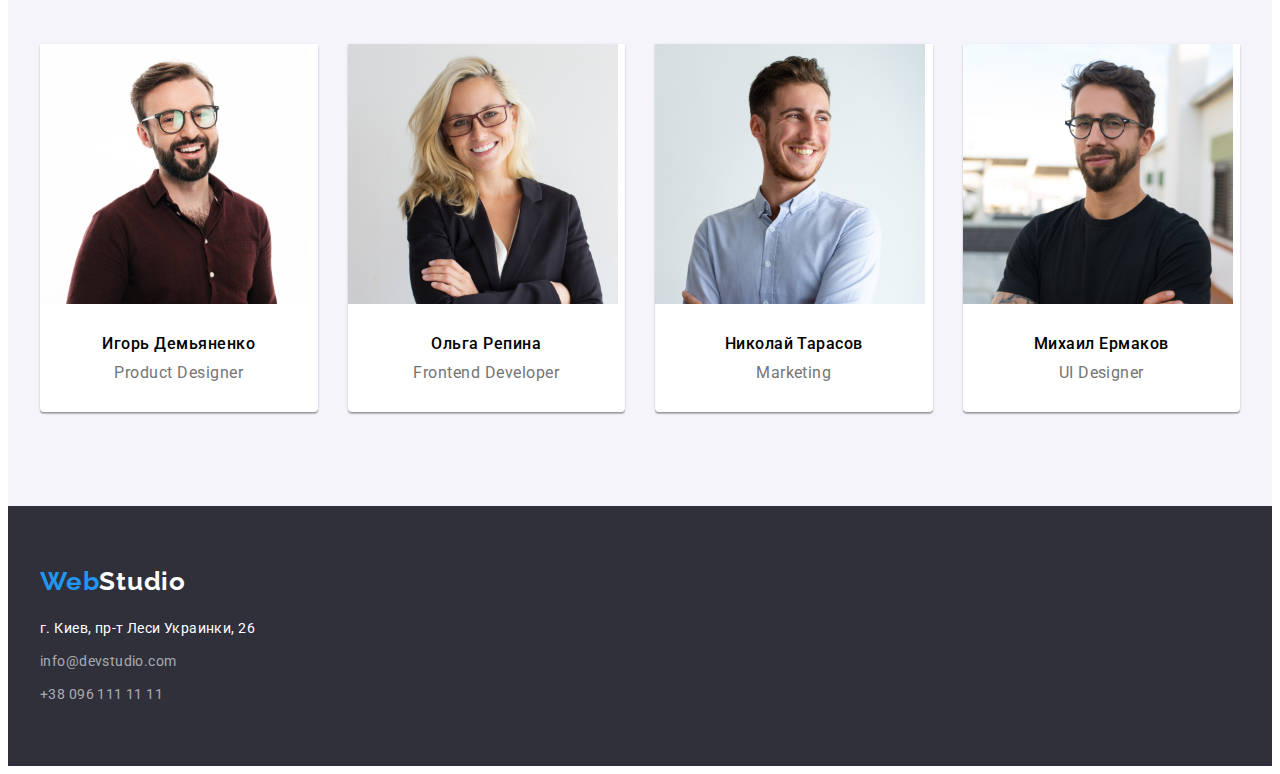
==== commit fe7e87fd: "11 исправление" ====
--- a/index.html
+++ b/index.html
@@ -90,13 +90,13 @@
                 <h2 class="activities-title">Чем мы занимаемся</h2>
                 
                 <ul class="activities-list list">
-                    <li>
+                    <li class="activities-list-item">
                         <img class="activities-list-img" src="./images/index/direction1.jpg" alt="Пишет код на комьпютере" width="370" height="294">
                     </li>
-                    <li>
+                    <li class="activities-list-item">
                         <img class="activities-list-img" src="./images/index/direction2.jpg" alt="Пишет код для телефона" width="370" height="294">
-                    </li>
-                    <li>
+                    </li >
+                    <li class="activities-list-item">
                         <img class="activities-list-img" src="./images/index/direction3.jpg" alt="Работает на планшете" width="370" height="294">
                     </li>
                 </ul>
--- a/css/styles.css
+++ b/css/styles.css
@@ -276,7 +276,7 @@
   margin-top: -30px;
 }
 
-.activities-list-img {
+.activities-list-item {
   margin-left: 30px;
   margin-top: 30px;
   flex-basis: calc((100% - 60px) / 3);
@@ -382,11 +382,14 @@
 
 /*стиль фильтра*/
 
+.filter {
+  padding-top: var(--section-pt);
+  padding-bottom: 50px;
+}
+
 .filter-list {
   display: flex;
   justify-content: center;
-  padding-top: var(--section-pt);
-  margin-bottom: 50px;
 }
 
 .filter-button {
@@ -427,16 +430,16 @@
   margin-left: -30px;
   margin-top: -30px;
   padding-bottom: var(--section-pb);
-  flex-basis: calc((100% - 60px) / 3);
 }
 
 .projects-item {
   margin-left: 30px;
   margin-top: 30px;
-  /*border: 1px solid #eeeeee;*/
+  flex-basis: calc((100% - 90px) / 3);
 }
 
 .projects-title-name {
+  display: block;
   padding-left: 24px;
   padding-right: 24px;
   padding-top: 20px;
